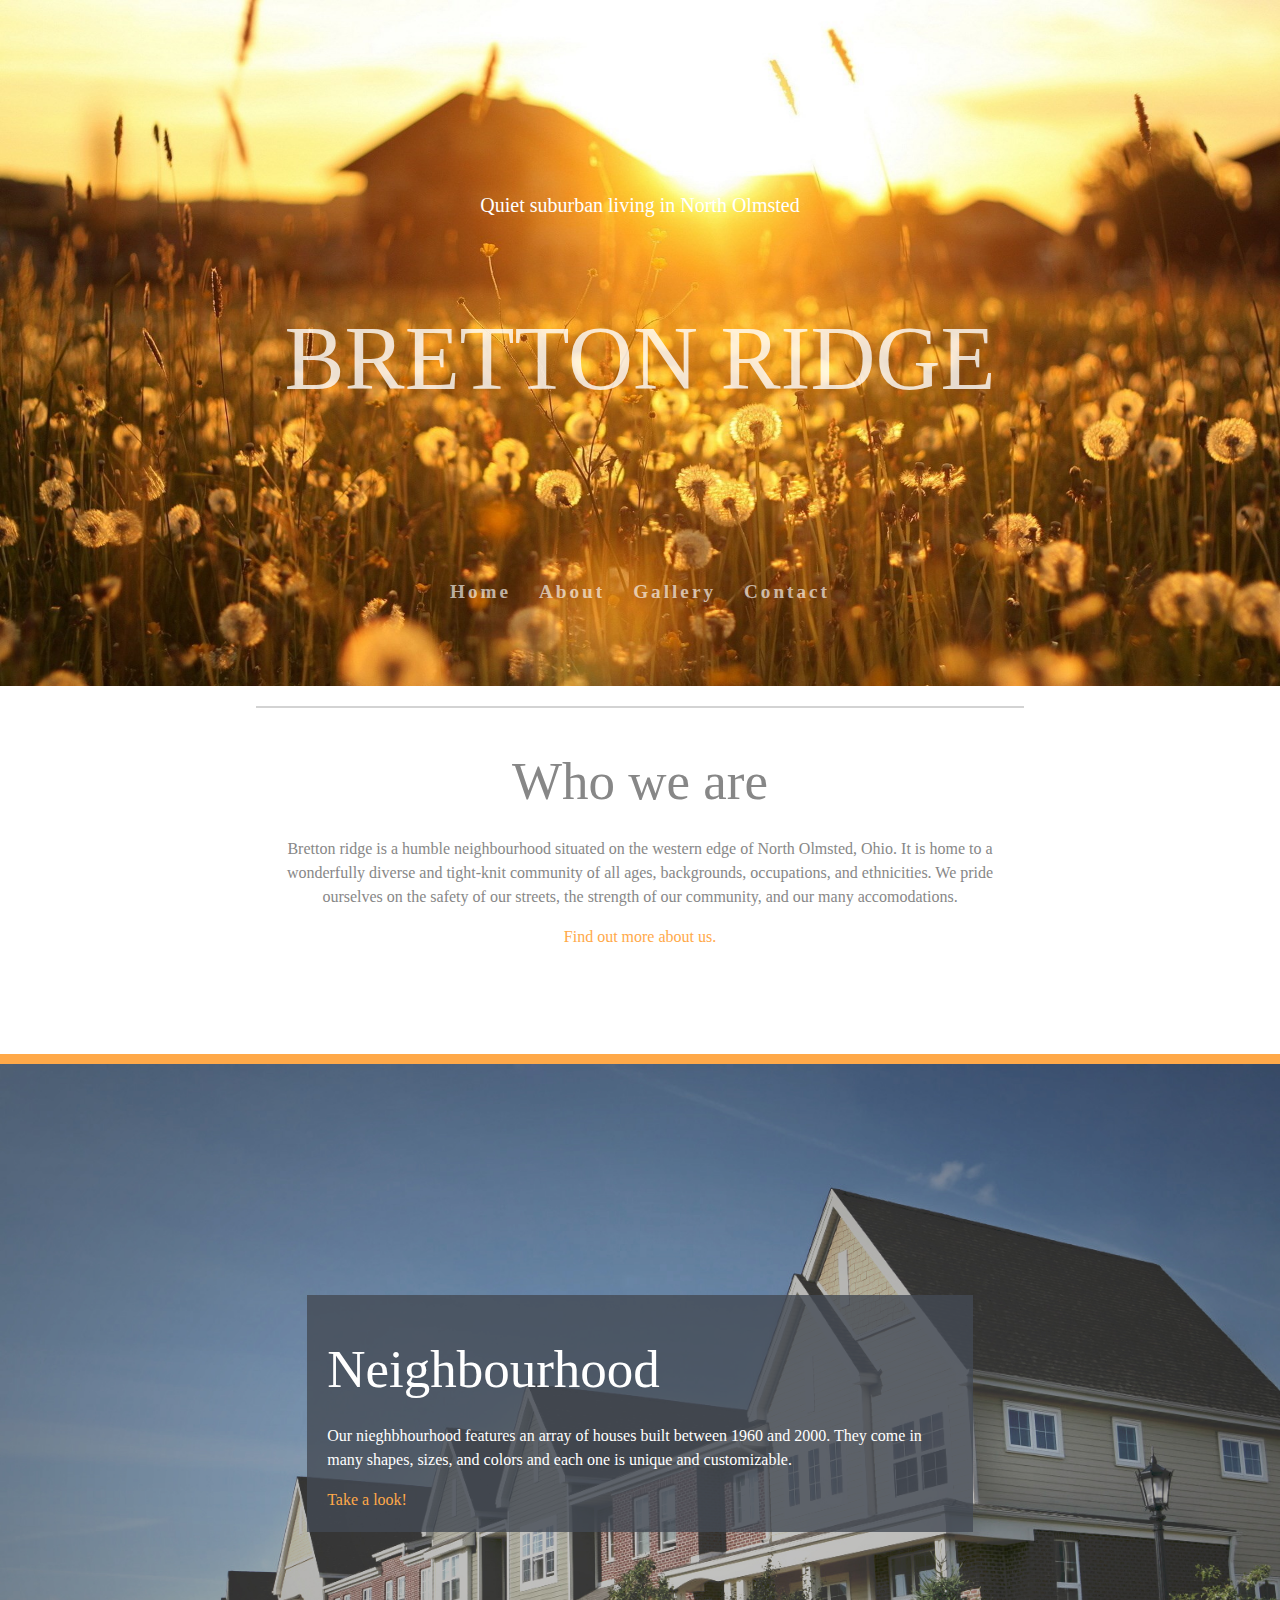
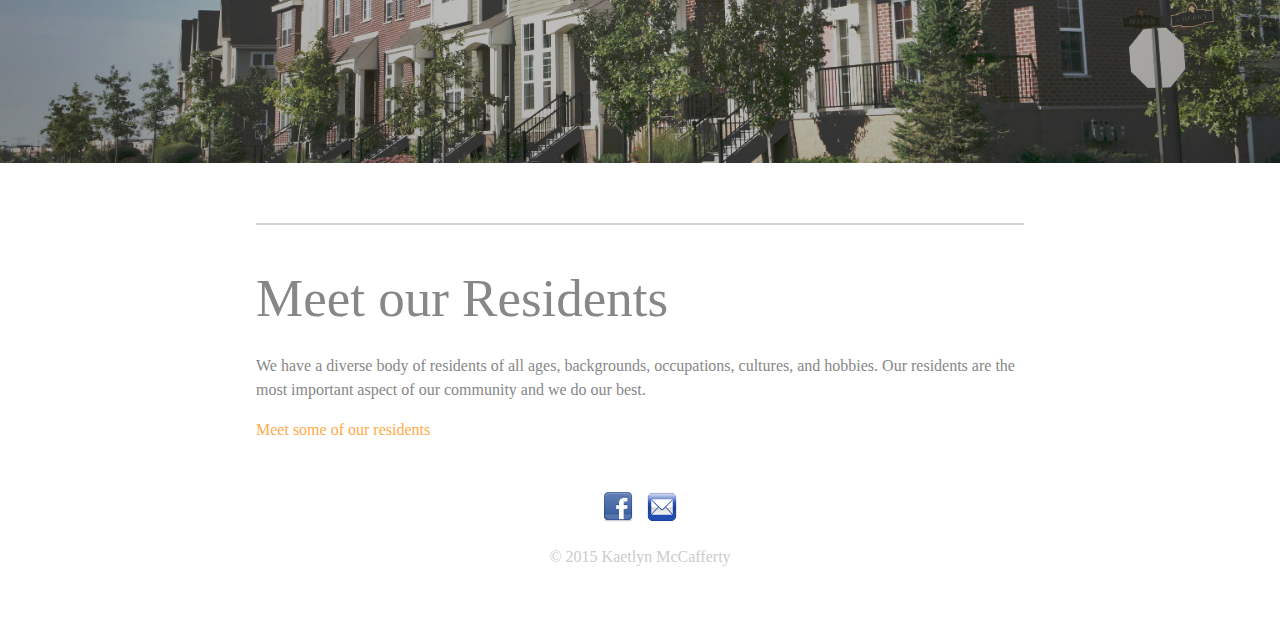
==== index.html @ acf36ad0 "Initial commit of all the files" ====
<!DOCTYPE html>
<html>
	<head>
		<title>Bretton Ridge</title>
		<meta charset="utf-8">
		<link rel="stylesheet" href="main.css">
		<script src="./js/script.js"></script>
	</head>
	<body>
		
		<header class="main-header">
				<p>Quiet suburban living in North Olmsted
				</p>
				<a href="index.html"><h1>Bretton Ridge</h1></a>

			<nav>
				<ul class="navigation-links">
					<a href="index.html"><li class="navigation">Home</li></a>
					<a href="about.html"><li class="navigation">About</li></a>
					<a href="gallery.html"><li class="navigation">Gallery</li></a>
					<a href="contact.html"><li class="navigation">Contact</li></a>
				</ul>
			</nav>

		</header>
		

		<div class="primary-content t-border">
			<h2>Who we are</h2>
			<p>Bretton ridge is a humble neighbourhood situated on the western edge of North Olmsted, Ohio. It is home to a wonderfully diverse and tight-knit community of all ages, backgrounds, occupations, and ethnicities. We pride ourselves on the safety of our streets, the strength of our community, and our many accomodations.</p>
			<a href="about.html">Find out more about us.</a>
		</div>

		<div class="neighbourhood">
			<div class="subneigh">
				<h2>Neighbourhood</h2>
				<p>Our nieghbhourhood features an array of houses built between 1960 and 2000. They come in many shapes, sizes, and colors and each one is unique and customizable. </p>
				<a href="gallery.html">Take a look!</a>
			</div>
		</div>

		<div class="secondary-content t-border">
			<h2>Meet our Residents</h2>
			<p>We have a diverse body of residents of all ages, backgrounds, occupations, cultures, and hobbies. Our residents are the most important aspect of our community and we do our best.</p>
			<a href=linkhere>Meet some of our residents</a>
		</div>

		<footer>
			<a href="http://www.facebook.com">
				<img src="./img/facebook.png" alt="Facebook Logo" class="social-icon">
			</a>
			<a href="mailto:kaetlynmccafferty@gmail.com">
				<img src="./img/Email-icon.jpg" alt="Email" class="social-icon">
			</a>
			<p>&copy; 2015 Kaetlyn McCafferty</p>
		</footer>

	<script src="http://code.jquery.com/jquery-1.11.0.min.js" type="text/javascript" charset="utf-8"></script>
	<script src="./js/script.js" type="text/javascript"></script>

	</body>
</html>
---- main.css ----
/* Base Styles -------------------- */

body {
  color: #878787;
  margin: 0;
  font: 1em/1.5 "Garamond", serif;
}

h1 {  
  font-size: 5.625rem; /* 90px/16px  */
  color: rgba(255, 255, 255, .80);
  text-transform: uppercase;
  font-weight: normal;
  line-height: 1.3;
  padding:20px 20px;
}

h2 {
  font-size: 3.3125em; 
  font-weight: normal;
  line-height: 1.1;
  margin-bottom:.5em; /*26px*/

}

h3 {
  font-size: 1.25em; /* 20px/16px  */
  color: #48525c;
  line-height: 1.2;
  margin-bottom: 1.7em; /*34px*/
}

li {
  display: inline-block;
  padding: 0 12px;
  /*border-right: solid 1px;*/
  margin:80px 0;
  font-weight:bold;
  letter-spacing:3px;
  text-align:center;

}

.main-header p {
  color:white;
  font-size:1.25em;
  text-align:center;
}

.main-header li {
  color: rgba(255, 255, 255, .65);
  font-family:"Garamond", serif;
  font-size:1.2em;
}

.navigation-links {
  padding-left:0;
}


/* Pseudo-classes ------------------ */


a:link {
  color: rgb(255, 169, 73);
  text-decoration: none;

}

a:visited {
  color: lightblue;
}

a:hover {
  color: rgba(255, 169, 73, .4);
}

a:active {
  color: lightcoral;
}

/* Main Styles --------------------- */

.main-header {
  padding-top:170px;
  background: orange;
  background-size: cover;
  margin-bottom:20px;
  background-image: url('./img/sunset.jpg');
  text-align:center;
}


.title {
  color: white;
  font-size: 1.625rem; /* 26px/16px */
}

.primary-content,
.main-footer {
  text-align: center;
}

footer {
  font-size:0.75em;
  text-align:center;
  padding-top:50px;
  color:#ccc;
  clear:both;
  font-size:1em;
}

.social-icon {
  width:30px;
  height:30px;
  margin: 0 5px;
}

.t-border {
  border-top: 2px solid lightgrey;
}

/* Layout Styles ------------------ */

.primary-content, 
.secondary-content {
  width: 60%;
  margin: auto;
}

.neighbourhood {
  color: white;
  /*background-color: #434a52; original darkish-grey*/
  background-image: url('./img/suburbs.jpg');
  background-size:cover;
  padding: 18% 24%;
  border-top: 10px solid #ffa949;
  margin: 105px 0 60px;
}

.subneigh {
  background-color: rgba(67, 74, 84, .8); 
  text-align:left;
  padding-left:20px;
  padding-right:15px;
  padding-top:1px;
  padding-bottom:20px;
}


/* MediaQuery ------------------ */

@media only screen and (max-width:800px){
  h2 {font-size:2em;}
}

@media only screen and (max-width:736px){
  h1 {font-size:4em;
  }
  h2 {font-size: 1.5em;}
  .neighbourhood,
  .main-header {
    padding:20px 20px;
    height:498px;
    background-position:center;
  }
  .subneigh {
    width:90%;
    height:auto;
    margin:50px auto;
    padding:10px;
    position:relative;
  }
  li {
    font-size:1em;
    padding-left:0;
  }
}
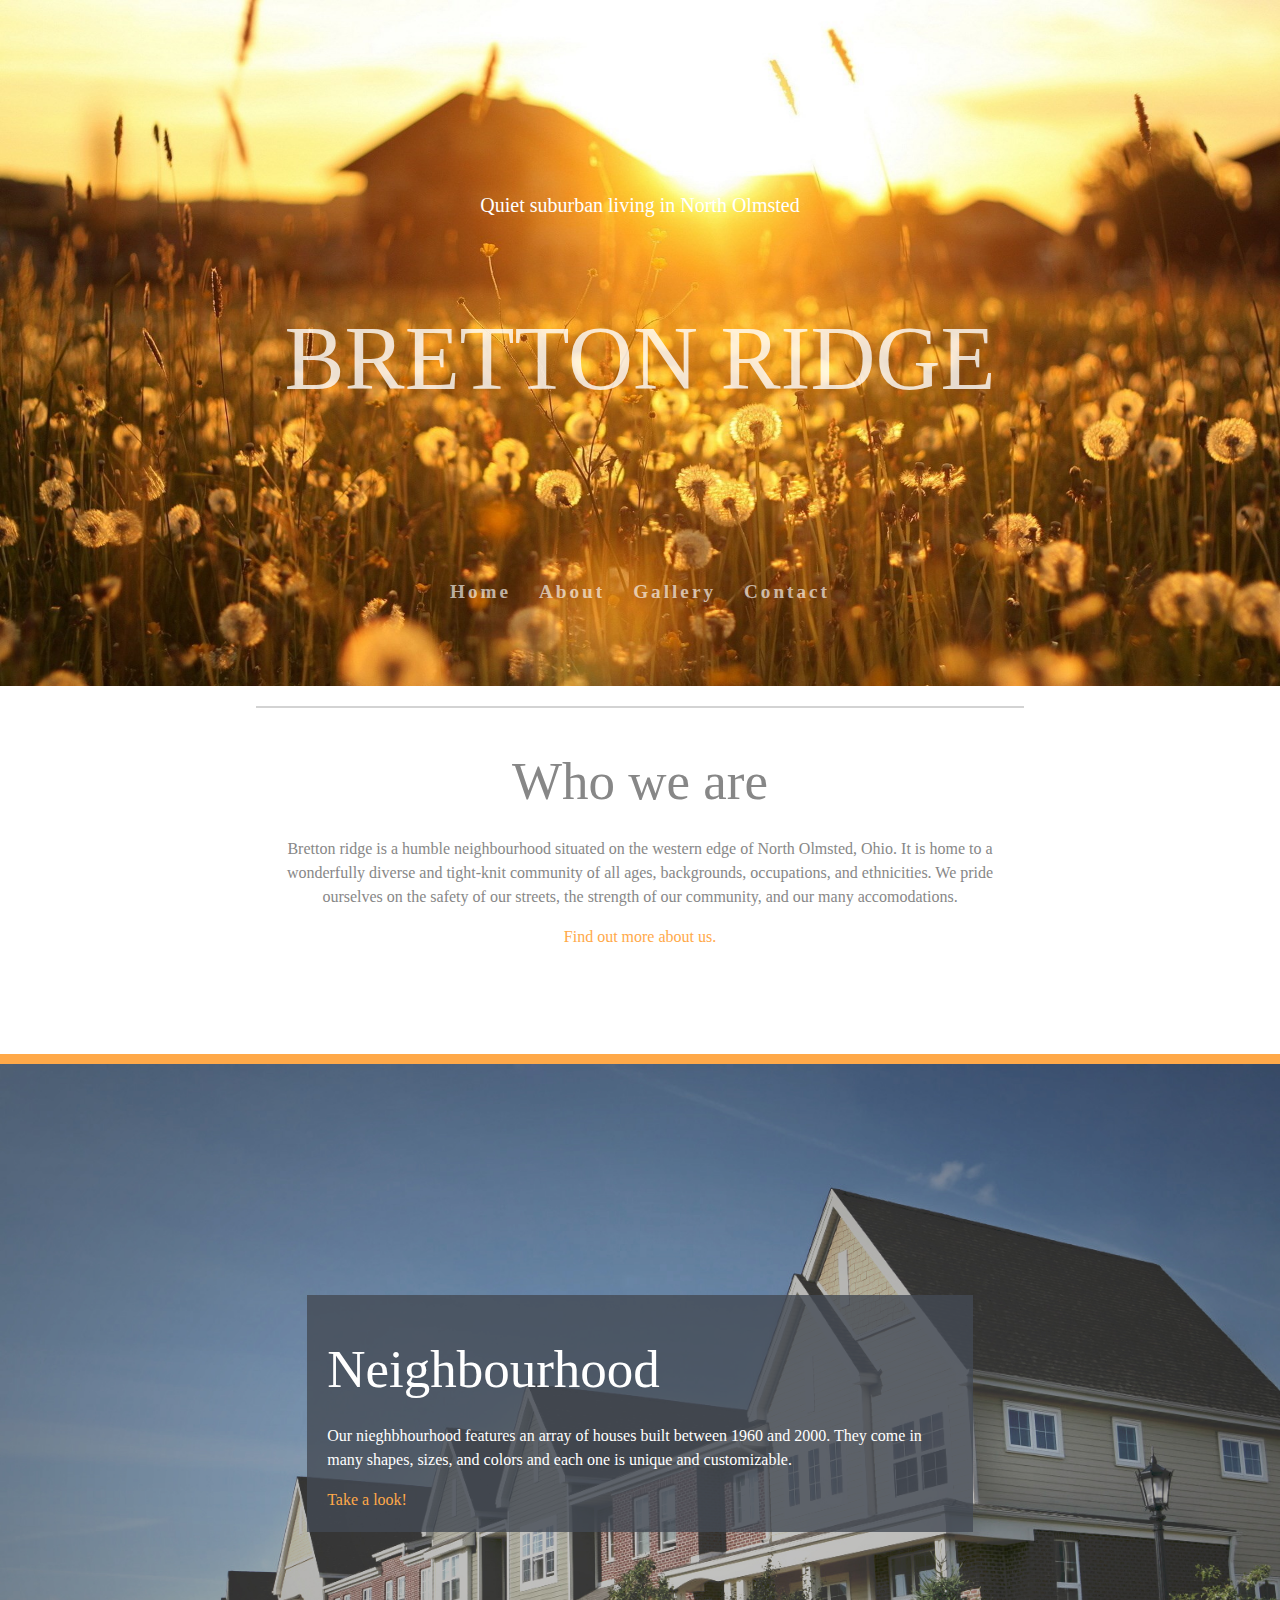
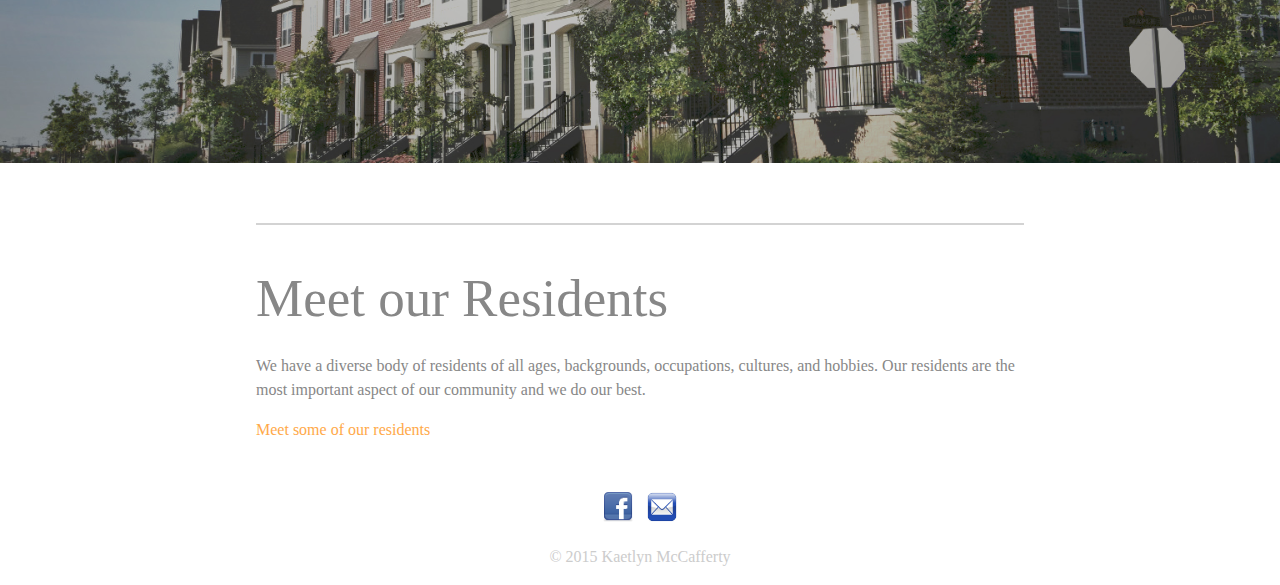
==== commit 691b9d63: "added meta vewport tag" ====
--- a/index.html
+++ b/index.html
@@ -3,6 +3,7 @@
 	<head>
 		<title>Bretton Ridge</title>
 		<meta charset="utf-8">
+		<meta name="viewport" content="width=device-width, initial-scale=1.0">
 		<link rel="stylesheet" href="main.css">
 		<script src="./js/script.js"></script>
 	</head>
--- a/main.css
+++ b/main.css
@@ -1,4 +1,9 @@
+
+
+/***********************************/
 /* Base Styles -------------------- */
+/***********************************/
+
 
 body {
   color: #878787;
@@ -58,7 +63,9 @@
 }
 
 
+/***********************************/
 /* Pseudo-classes ------------------ */
+/***********************************/
 
 
 a:link {
@@ -79,7 +86,10 @@
   color: lightcoral;
 }
 
+
+/***********************************/
 /* Main Styles --------------------- */
+/***********************************/
 
 .main-header {
   padding-top:170px;
@@ -120,7 +130,10 @@
   border-top: 2px solid lightgrey;
 }
 
+
+/***********************************/
 /* Layout Styles ------------------ */
+/***********************************/
 
 .primary-content, 
 .secondary-content {
@@ -148,11 +161,247 @@
 }
 
 
-/* MediaQuery ------------------ */
+/***********************************/
+/*About Page-----------------------*/
+/***********************************/
+
+
+.about-image{
+  max-height:200px;
+  border-radius:100%;
+  display:inline-block;
+  margin-right:15px;
+  margin-left:15px;
+}
+
+.resident_pictures{
+  text-align:center;
+}
+
+.about-us {
+  border-top:2px solid lightgrey;
+  width:75%;
+  margin-right:12.5%;
+  margin-left:12.5%;
+  margin-top:20px;
+}
+.about-us h2 {
+  text-align:center;
+}
+
+footer {
+  font-size:0.75em;
+  text-align:center;
+  padding-top:50px;
+  color:#ccc;
+  clear:both;
+  font-size:1em;
+}
+
+.social-icon {
+  width:30px;
+  height:30px;
+  margin: 0 5px;
+}
+
+#laughing-lady {
+  display:block;
+  padding:5%;
+}
+
+#test-image{
+  max-width:100%;
+  height:auto;
+  text-align:center;
+  border-radius:10px;
+  box-shadow: 0 0 .25em orange;
+}
+
+
+/***********************************/
+/*Contact Page---------------------*/
+/***********************************/
+
+#primary {
+  margin-top:40px;
+  margin-bottom:40px;
+  margin-left:12.5%;
+  margin-right:12.5%;
+  width:75%;
+}
+
+form {
+  max-width: 300px;
+  margin: 10px auto;
+  /*padding: 10px 20px;*/
+  padding-right:4em;
+  padding-left:2em;
+  padding-top:1em;
+  background: #f4f7f8;
+  border-radius: 8px;
+}
+
+input[type="text"],
+input[type="password"],
+input[type="date"],
+input[type="datetime"],
+input[type="email"],
+input[type="number"],
+input[type="search"],
+input[type="tel"],
+input[type="time"],
+input[type="url"],
+textarea,
+select {
+  background: rgba(255,255,255,0.1);
+  border: none;
+  font-size: 16px;
+  height: auto;
+  margin: 0 auto;
+  margin-bottom:.60em;
+  outline: 0;
+  padding: 15px;
+  width: 100%;
+  background-color: #e8eeef;
+  color: #8a97a0;
+  box-shadow: 0 1px 0 rgba(0,0,0,0.03) inset;
+  /*margin-bottom: 30px;*/
+}
+
+input[type="radio"],
+input[type="checkbox"] {
+  margin: 0 4px 8px 0;
+}
+
+select {
+  padding: 6px;
+  height: 32px;
+  border-radius: 2px;
+}
+
+button {
+  padding: 19px 39px 18px 39px;
+  font-family:Garamond;
+  letter-spacing:2px;
+  color: #FFF;
+  background-color: orange;
+  font-size: 18px;
+  text-align: center;
+  font-style: normal;
+  border-radius: 5px;
+  width: 100%;
+  border: 1px solid orange;
+  border-width: 1px 1px 3px;
+  box-shadow: 0 -1px 0 rgba(255,255,255,0.1) inset;
+  margin-bottom: 10px;
+  margin-left:15px;
+}
+
+fieldset {
+  margin-bottom: 30px;
+  border: none;
+}
+
+legend {
+  font-size: 1.4em;
+  margin-bottom: 10px;
+}
+
+label {
+  display: block;
+  margin-bottom: 8px;
+}
+
+label.light {
+  font-weight: 300;
+  display: inline;
+}
+
+.number {
+  background-color: orange;
+  color: #fff;
+  height: 30px;
+  width: 30px;
+  display: inline-block;
+  font-size: 0.8em;
+  margin-right: 4px;
+  line-height: 30px;
+  text-align: center;
+  text-shadow: 0 1px 0 rgba(255,255,255,0.2);
+  border-radius: 100%;
+}
+
+
+/***********************************/
+/*Gallery-------------------------*/
+/***********************************/
+
+
+.gallery {
+  max-width:940px;
+  margin:0 auto;
+  padding:0 5%;
+  display:inline-block;
+}
+
+.gallery img {
+  max-width:100%;
+  max-height:55%;
+  margin-top:10px;
+  display:block;
+  margin:auto;
+}
+
+
+.gallery div {
+  float:left;
+  width:45%;
+  margin:2.5%;
+  background-color:#f5f5f5;
+  color:#bdc3c7;
+}
+
+.gallery p {
+  text-align:center;
+  padding:5%;
+  font-size:0.75em;
+  color:#bdc3c7;
+}
+
+#overlay {
+  background:rgba(0,0,0,.7);
+  width:100%;
+  height:100%;
+  position:fixed;
+  top:0;
+  left:0;
+  display:none;
+  text-align:center;  
+}
+
+#overlay img {
+  right: 0;
+  left: 0;
+  margin-top:5%;
+  margin-right: auto;
+  margin-left: auto;
+    /* give it dimensions */
+  min-height: 5em;
+  width: 60%;
+}
+
+#overlay p {
+  color:white;
+}
+
+/***********************************/
+/* MediaQueries ------------------ */
+/***********************************/
 
 @media only screen and (max-width:800px){
   h2 {font-size:2em;}
 }
+
 
 @media only screen and (max-width:736px){
   h1 {font-size:4em;
@@ -175,4 +424,40 @@
     font-size:1em;
     padding-left:0;
   }
-}
+  .about-image{
+    max-height:200px;
+  }
+  #gallery div {
+    width:28.3333%;
+  }
+
+  #gallery div:nth-child(4n){
+    clear:left;
+  }
+
+}
+
+
+@media only screen and (max-width:600px){
+
+  #overlay img {
+    width:80%;
+  }
+}
+
+@media only screen and (max-width:500px) {
+  .about-image {
+    max-height:150px;
+  }
+  form {
+    max-width: 480px;
+  }
+
+}
+
+
+
+
+
+
+
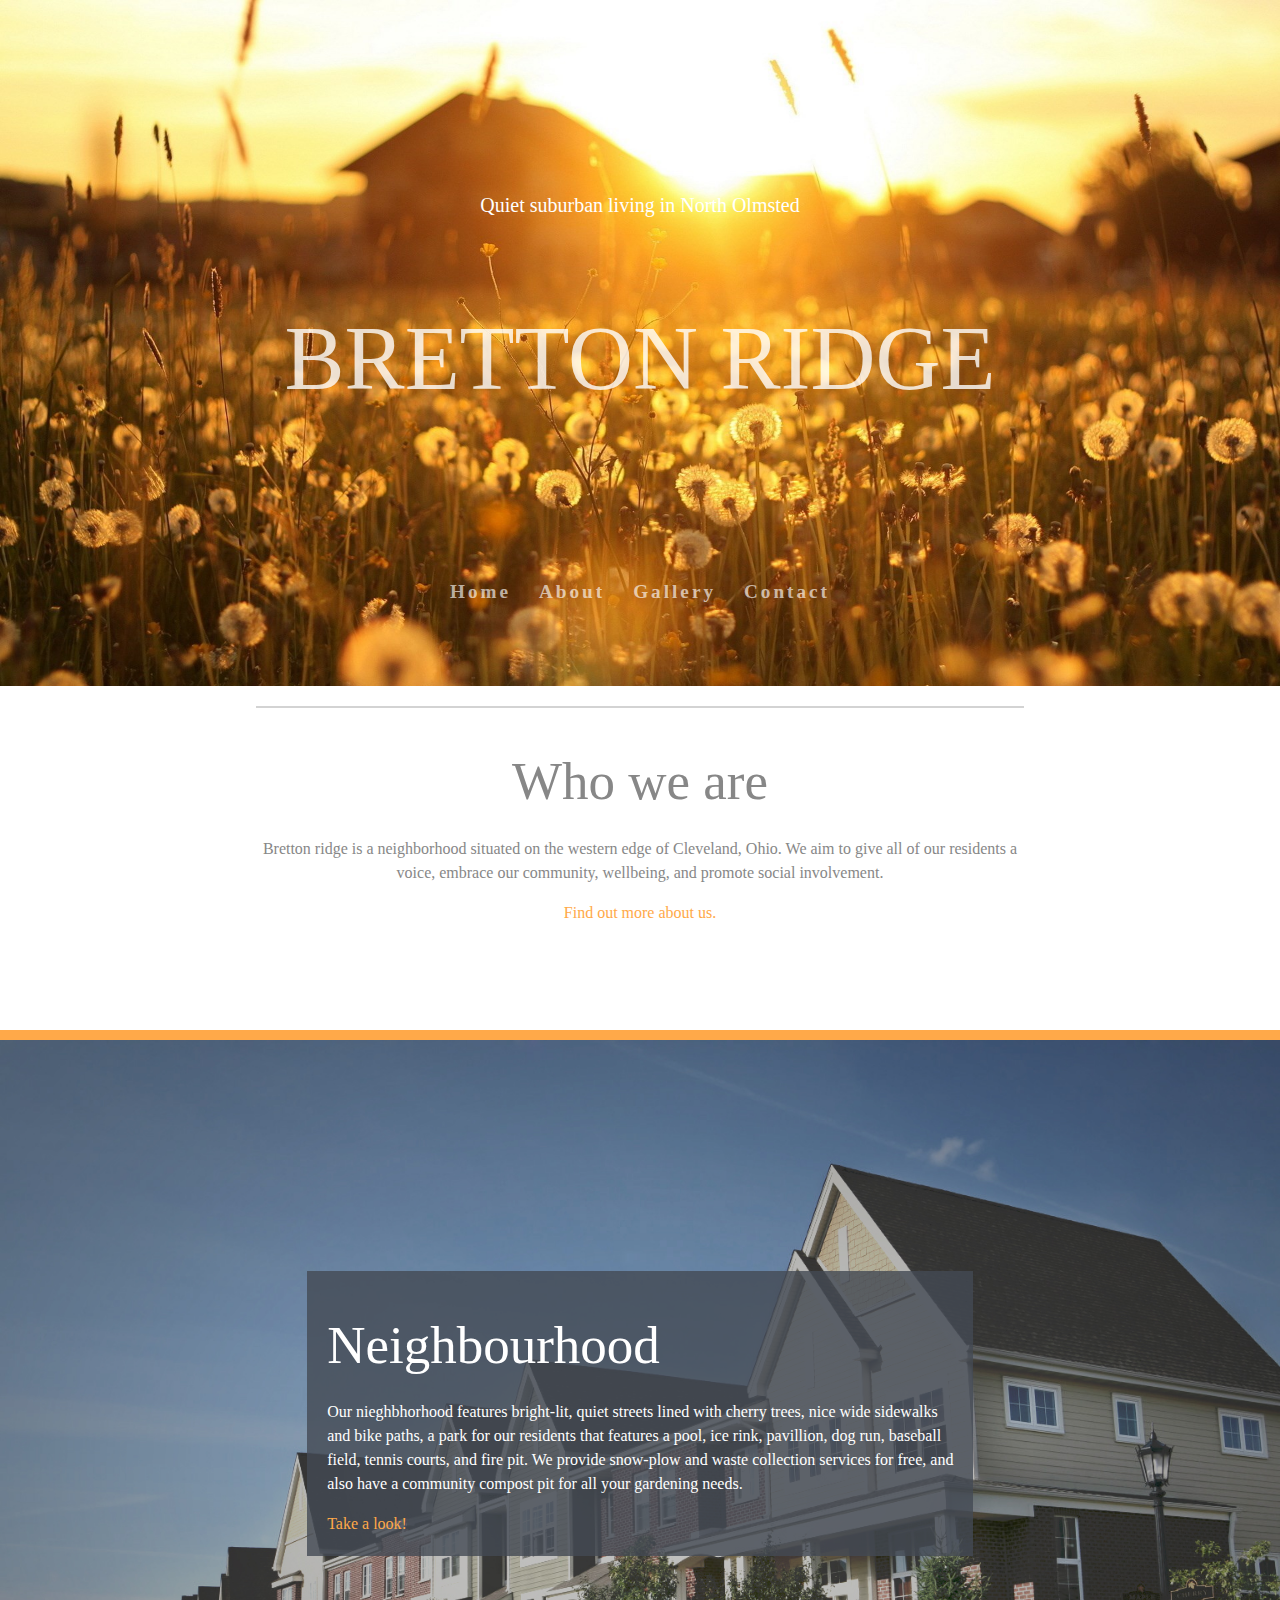
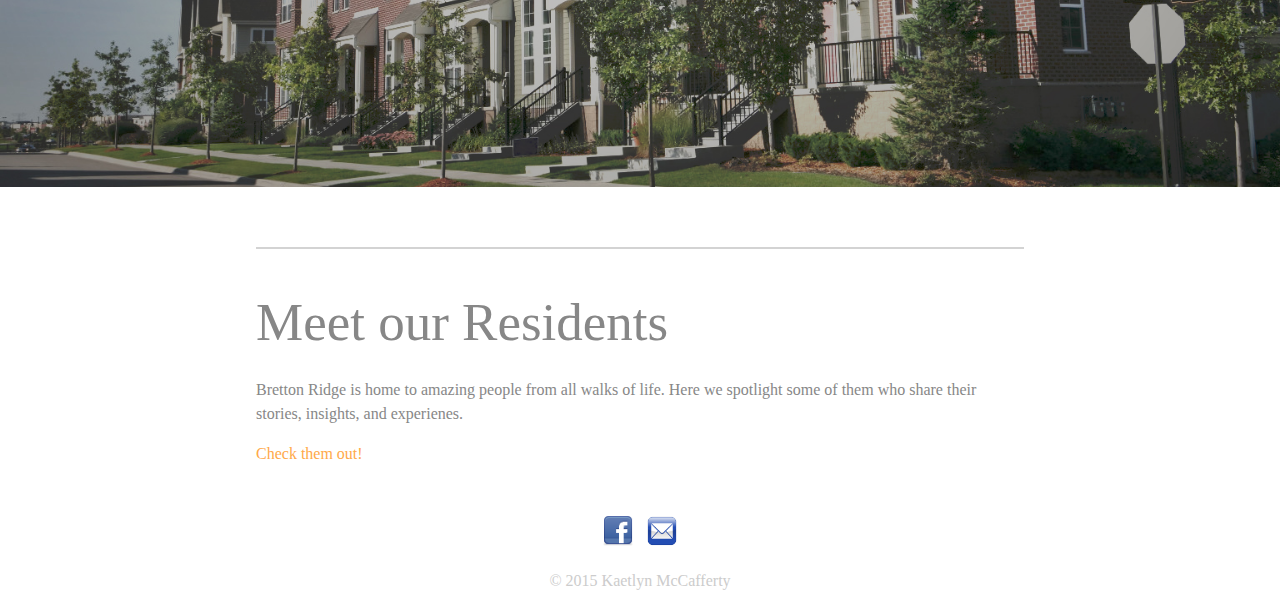
==== commit a7bcd01c: "updated content" ====
--- a/index.html
+++ b/index.html
@@ -28,22 +28,22 @@
 
 		<div class="primary-content t-border">
 			<h2>Who we are</h2>
-			<p>Bretton ridge is a humble neighbourhood situated on the western edge of North Olmsted, Ohio. It is home to a wonderfully diverse and tight-knit community of all ages, backgrounds, occupations, and ethnicities. We pride ourselves on the safety of our streets, the strength of our community, and our many accomodations.</p>
+			<p>Bretton ridge is a neighborhood situated on the western edge of Cleveland, Ohio. We aim to give all of our residents a voice, embrace our community, wellbeing, and promote social involvement.</p>
 			<a href="about.html">Find out more about us.</a>
 		</div>
 
 		<div class="neighbourhood">
 			<div class="subneigh">
 				<h2>Neighbourhood</h2>
-				<p>Our nieghbhourhood features an array of houses built between 1960 and 2000. They come in many shapes, sizes, and colors and each one is unique and customizable. </p>
+				<p>Our nieghbhorhood features bright-lit, quiet streets lined with cherry trees, nice wide sidewalks and bike paths, a park for our residents that features a pool, ice rink, pavillion, dog run, baseball field, tennis courts, and fire pit. We provide snow-plow and waste collection services for free, and also have a community compost pit for all your gardening needs.</p>
 				<a href="gallery.html">Take a look!</a>
 			</div>
 		</div>
 
 		<div class="secondary-content t-border">
 			<h2>Meet our Residents</h2>
-			<p>We have a diverse body of residents of all ages, backgrounds, occupations, cultures, and hobbies. Our residents are the most important aspect of our community and we do our best.</p>
-			<a href=linkhere>Meet some of our residents</a>
+			<p>Bretton Ridge is home to amazing people from all walks of life. Here we spotlight some of them who share their stories, insights, and experienes.</p>
+			<a href=linkhere>Check them out!</a>
 		</div>
 
 		<footer>
--- a/main.css
+++ b/main.css
@@ -3,6 +3,7 @@
 /***********************************/
 /* Base Styles -------------------- */
 /***********************************/
+
 
 
 body {
